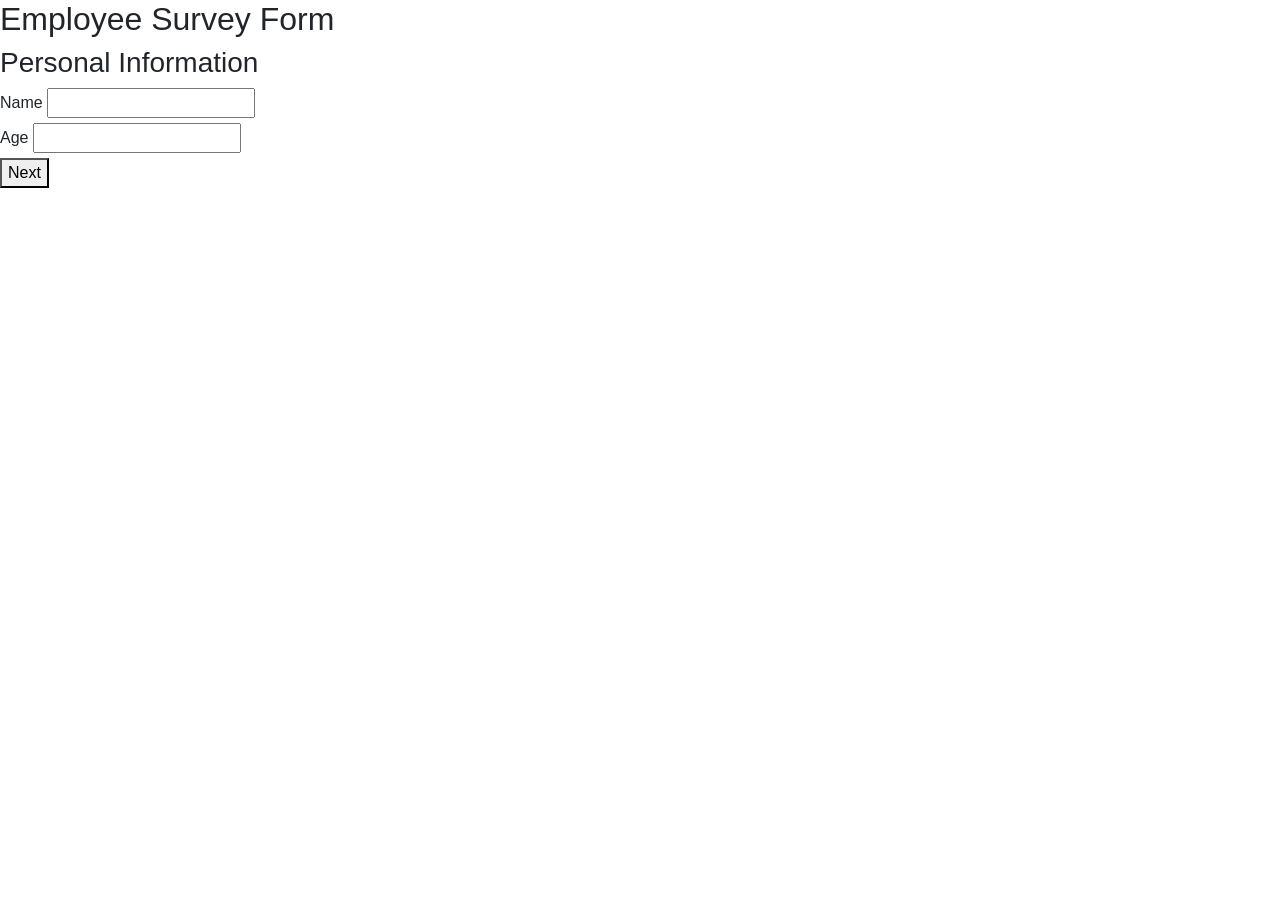
==== form.html @ 0602d2e2 "partie html" ====
<!DOCTYPE html>
<html lang="en">
<head>
    <meta charset="UTF-8">
    <meta name="viewport" content="width=device-width, initial-scale=1.0">
    <title>Employee Survey Form</title>
    <link rel="stylesheet" href="https://maxcdn.bootstrapcdn.com/bootstrap/4.5.2/css/bootstrap.min.css">
</head>
<body>

<div class="">
    <h2 class="">Employee Survey Form</h2>

    <!-- section d'information personnel -->
    <div class="">
        <h3>Personal Information</h3>
        <form id="employeeForm">
            <div class="">
                <label for="name">Name</label>
                <input type="text" id="name" name="name">
            </div>
            <div class="">
                <label for="age">Age</label>
                <input type="number" id="age" name="age">
            </div>
            <button type="button">Next</button>
        </form>
    </div>

    <!-- section de contact profissionel -->
    <div class="" style="display: none;">
        <h3>Professional Contact</h3>
        <div class="">
            <label for="email">Email</label>
            <input type="email" id="email" name="email">
        </div>
        <div class="">
            <label for="phone">Phone Number</label>
            <input type="tel" id="phone" name="phone">
        </div>
        <button type="button">Back</button>
        <button type="button">Next</button>
    </div>

    <!-- feedback d'Experience de travail -->
    <div class="" style="display: none;">
        <h3>Work Experience Feedback</h3>
        <div class="">
            <label for="comments">Comments on Work Satisfaction</label>
            <textarea id="comments" name="comments" rows="4"></textarea>
        </div>
        <button type="button">Back</button>
        <button type="submit">Submit</button>
    </div>

</div>

</body>
</html>
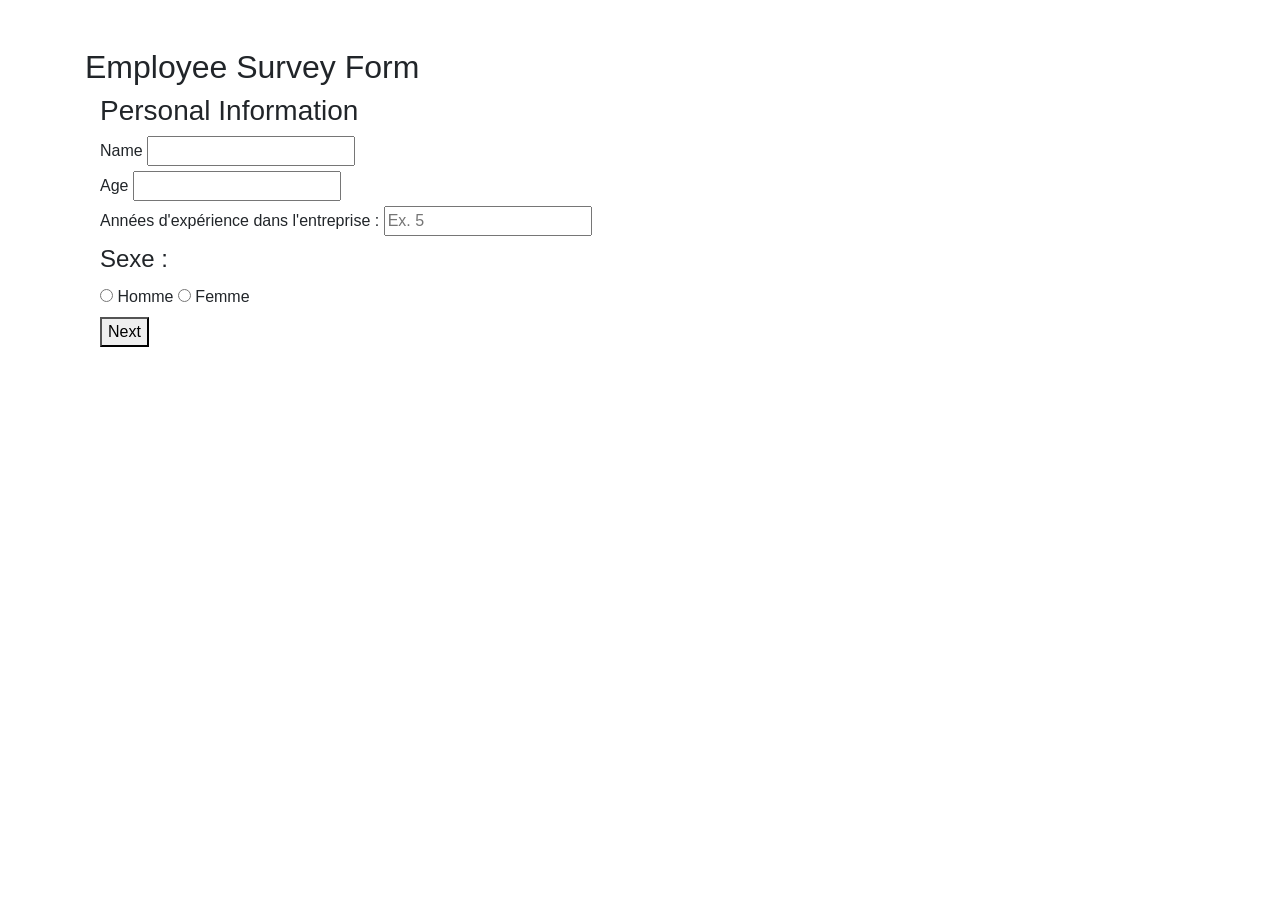
==== commit 4ed49637: "continuation html et cmnc bootstrap" ====
--- a/form.html
+++ b/form.html
@@ -8,11 +8,11 @@
 </head>
 <body>
 
-<div class="">
+<div class="container mt-5">
     <h2 class="">Employee Survey Form</h2>
 
     <!-- section d'information personnel -->
-    <div class="">
+    <div class="container ">
         <h3>Personal Information</h3>
         <form id="employeeForm">
             <div class="">
@@ -23,6 +23,22 @@
                 <label for="age">Age</label>
                 <input type="number" id="age" name="age">
             </div>
+            <div>
+                <label for="experience">Années d'expérience dans l'entreprise :</label>
+                <input type="number" id="experience" name="experience" min="0" placeholder="Ex. 5">
+            </div>
+            <fieldset>
+                <legend>Sexe :</legend>
+                
+                <label for="homme">
+                  <input type="radio" id="homme" name="sexe" value="homme">
+                  Homme
+                </label>
+                <label for="femme">
+                  <input type="radio" id="femme" name="sexe" value="femme">
+                  Femme
+                </label>
+            </fieldset>
             <button type="button">Next</button>
         </form>
     </div>
@@ -38,6 +54,17 @@
             <label for="phone">Phone Number</label>
             <input type="tel" id="phone" name="phone">
         </div>
+        <label for="poste-actuel">Poste actuel :</label>
+        <label for="poste-actuel">Poste actuel :</label>
+        <input type="text" id="poste-actuel" name="poste-actuel" placeholder="Ex. Ingénieur, Directeur">
+        <label for="departement">Département :</label>
+        <select id="departement" name="departement">
+            <option value="rh">Ressources Humaines</option>
+            <option value="informatique">Informatique</option>
+            <option value="marketing">Marketing</option>
+            <option value="finance">Finance</option>
+            <option value="autre">Autre</option>
+        </select>
         <button type="button">Back</button>
         <button type="button">Next</button>
     </div>
@@ -49,6 +76,29 @@
             <label for="comments">Comments on Work Satisfaction</label>
             <textarea id="comments" name="comments" rows="4"></textarea>
         </div>
+        <fieldset>
+            <legend>Comment évalueriez-vous votre satisfaction au travail ? (1 = Pas satisfait, 10 = Très satisfait)</legend>
+            <label><input type="radio" name="satisfaction" value="1"> 1</label>
+            <label><input type="radio" name="satisfaction" value="2"> 2</label>
+            <label><input type="radio" name="satisfaction" value="3"> 3</label>
+            <label><input type="radio" name="satisfaction" value="4"> 4</label>
+            <label><input type="radio" name="satisfaction" value="5"> 5</label>
+            <label><input type="radio" name="satisfaction" value="6"> 6</label>
+            <label><input type="radio" name="satisfaction" value="7"> 7</label>
+            <label><input type="radio" name="satisfaction" value="8"> 8</label>
+            <label><input type="radio" name="satisfaction" value="9"> 9</label>
+            <label><input type="radio" name="satisfaction" value="10"> 10</label>
+          </fieldset>
+          <fieldset>
+            <legend>Quels sont les aspects de votre travail que vous appréciez le plus ?</legend>
+            <label><input type="checkbox" name="aspects" value="autonomie"> Autonomie</label>
+            <label><input type="checkbox" name="aspects" value="travail_equipe"> Travail en équipe</label>
+            <label><input type="checkbox" name="aspects" value="salaire"> Salaire</label>
+            <label><input type="checkbox" name="aspects" value="environnement"> Environnement de travail</label>
+            <label><input type="checkbox" name="aspects" value="opportunites"> Opportunités de développement</label>
+            <label><input type="checkbox" name="aspects" value="autre"> Autre (précisez ci-dessous)</label>
+          </fieldset>
+          <input type="text" name="aspects_autre" placeholder="Précisions supplémentaires">
         <button type="button">Back</button>
         <button type="submit">Submit</button>
     </div>
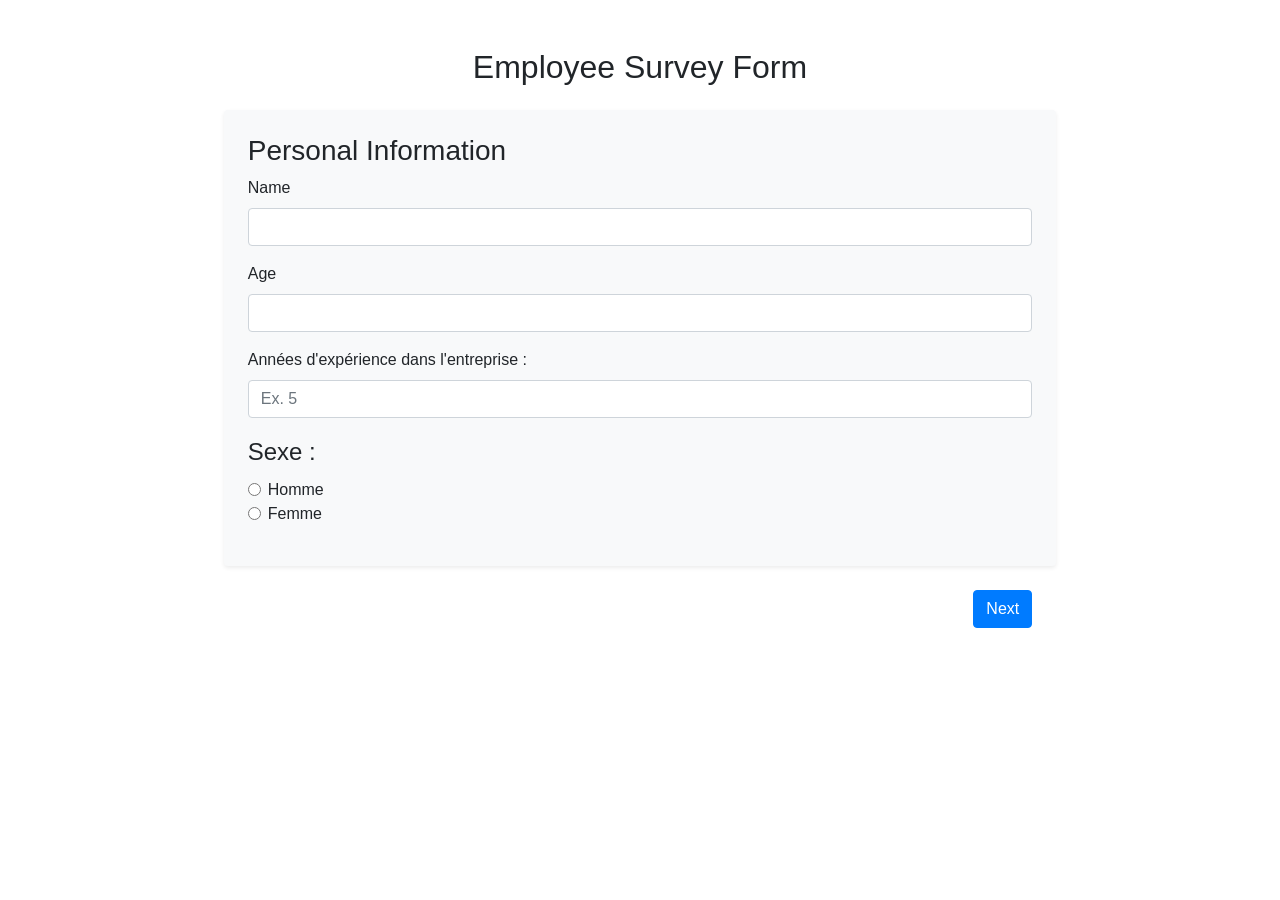
==== commit ad1d1288: "js applied switch sections" ====
--- a/form.html
+++ b/form.html
@@ -5,105 +5,145 @@
     <meta name="viewport" content="width=device-width, initial-scale=1.0">
     <title>Employee Survey Form</title>
     <link rel="stylesheet" href="https://maxcdn.bootstrapcdn.com/bootstrap/4.5.2/css/bootstrap.min.css">
+    <script src="scripts/scripts.js" defer></script>
 </head>
 <body>
 
 <div class="container mt-5">
-    <h2 class="">Employee Survey Form</h2>
+    <h2 class="text-center mb-4">Employee Survey Form</h2>
 
     <!-- section d'information personnel -->
-    <div class="container ">
+    <div class="personal info bg-light p-4 rounded shadow-sm mb-4 w-75 mx-auto form-section">
         <h3>Personal Information</h3>
-        <form id="employeeForm">
-            <div class="">
+        <form id="">
+            <div class="form-group">
                 <label for="name">Name</label>
-                <input type="text" id="name" name="name">
+                <input type="text" id="name" name="name" class="form-control" required>
             </div>
-            <div class="">
+            <div class="form-group">
                 <label for="age">Age</label>
-                <input type="number" id="age" name="age">
+                <input type="number" id="age" class="form-control" name="age" required>
             </div>
-            <div>
+            <div class="form-group">
                 <label for="experience">Années d'expérience dans l'entreprise :</label>
-                <input type="number" id="experience" name="experience" min="0" placeholder="Ex. 5">
+                <input type="number" id="experience" name="experience" class="form-control" min="0" placeholder="Ex. 5">
             </div>
-            <fieldset>
+            <fieldset class="form-group">
                 <legend>Sexe :</legend>
-                
-                <label for="homme">
-                  <input type="radio" id="homme" name="sexe" value="homme">
-                  Homme
-                </label>
-                <label for="femme">
-                  <input type="radio" id="femme" name="sexe" value="femme">
-                  Femme
-                </label>
+                <div class="form-check">
+                    <input type="radio" id="homme" name="sexe" class="form-check-input" value="homme">
+                    <label for="homme" class="form-check-label">Homme</label>
+                </div>
+                <div class="form-check">
+                    <input type="radio" id="femme" name="sexe" class="form-check-input" value="femme">
+                    <label for="femme" class="form-check-label">Femme</label>
+                </div>
             </fieldset>
-            <button type="button">Next</button>
+            <button type="button" class="btn btn-primary next-button float-right mt-5">Next</button>
         </form>
     </div>
 
     <!-- section de contact profissionel -->
-    <div class="" style="display: none;">
+    <div class="contact-info form-section" style="display: none;">
         <h3>Professional Contact</h3>
-        <div class="">
+        <div class="form-group">
             <label for="email">Email</label>
-            <input type="email" id="email" name="email">
+            <input type="email" id="email" name="email" class="form-control" required>
         </div>
-        <div class="">
+        <div class="form-group">
             <label for="phone">Phone Number</label>
-            <input type="tel" id="phone" name="phone">
+            <input type="tel" id="phone" name="phone" class="form-control" required>
         </div>
-        <label for="poste-actuel">Poste actuel :</label>
-        <label for="poste-actuel">Poste actuel :</label>
-        <input type="text" id="poste-actuel" name="poste-actuel" placeholder="Ex. Ingénieur, Directeur">
-        <label for="departement">Département :</label>
-        <select id="departement" name="departement">
-            <option value="rh">Ressources Humaines</option>
-            <option value="informatique">Informatique</option>
-            <option value="marketing">Marketing</option>
-            <option value="finance">Finance</option>
-            <option value="autre">Autre</option>
-        </select>
-        <button type="button">Back</button>
-        <button type="button">Next</button>
+        <div class="form-group">
+            <label for="poste-actuel">Poste actuel :</label>
+            <input type="text" id="poste-actuel" name="poste-actuel" class="form-control" placeholder="Ex. Ingénieur, Directeur">
+        </div>
+        <div class="form-group">
+            <label for="departement">Département :</label>
+            <select id="departement" name="departement" class="form-control">
+                <option value="rh">Ressources Humaines</option>
+                <option value="informatique">Informatique</option>
+                <option value="marketing">Marketing</option>
+                <option value="finance">Finance</option>
+                <option value="autre">Autre</option>
+            </select>
+        </div>
+        <button type="button" class="btn btn-secondary back-button">Back</button>
+        <button type="button" class="btn btn-primary next-button">Next</button>
     </div>
 
     <!-- feedback d'Experience de travail -->
-    <div class="" style="display: none;">
+    <div class="feedback form-section" style="display: none;">
         <h3>Work Experience Feedback</h3>
-        <div class="">
+        <div class="form-group">
+        <form id="employeeForm" >
             <label for="comments">Comments on Work Satisfaction</label>
-            <textarea id="comments" name="comments" rows="4"></textarea>
+            <textarea id="comments" name="comments" rows="4" class="form-control"></textarea>
         </div>
-        <fieldset>
+        <fieldset class="form-group">
             <legend>Comment évalueriez-vous votre satisfaction au travail ? (1 = Pas satisfait, 10 = Très satisfait)</legend>
-            <label><input type="radio" name="satisfaction" value="1"> 1</label>
-            <label><input type="radio" name="satisfaction" value="2"> 2</label>
-            <label><input type="radio" name="satisfaction" value="3"> 3</label>
-            <label><input type="radio" name="satisfaction" value="4"> 4</label>
-            <label><input type="radio" name="satisfaction" value="5"> 5</label>
-            <label><input type="radio" name="satisfaction" value="6"> 6</label>
-            <label><input type="radio" name="satisfaction" value="7"> 7</label>
-            <label><input type="radio" name="satisfaction" value="8"> 8</label>
-            <label><input type="radio" name="satisfaction" value="9"> 9</label>
-            <label><input type="radio" name="satisfaction" value="10"> 10</label>
-          </fieldset>
-          <fieldset>
+            <div class="form-check">
+                <label><input type="radio" name="satisfaction" value="1" class="form-check-input"> 1</label>
+            </div>
+            <div class="form-check">
+                <label><input type="radio" name="satisfaction" value="2" class="form-check-input"> 2</label>
+            </div>
+            <div class="form-check">
+                <label><input type="radio" name="satisfaction" value="3" class="form-check-input"> 3</label>
+            </div>
+            <div class="form-check">
+                <label><input type="radio" name="satisfaction" value="4" class="form-check-input"> 4</label>
+            </div>
+            <div class="form-check">
+                <label><input type="radio" name="satisfaction" value="5" class="form-check-input"> 5</label>
+            </div>
+            <div class="form-check">
+                <label><input type="radio" name="satisfaction" value="6" class="form-check-input"> 6</label>
+            </div>
+            <div class="form-check">
+                <label><input type="radio" name="satisfaction" value="7" class="form-check-input"> 7</label>
+            </div>
+            <div class="form-check">
+                <label><input type="radio" name="satisfaction" value="8" class="form-check-input"> 8</label>
+            </div>
+            <div class="form-check">
+                <label><input type="radio" name="satisfaction" value="9" class="form-check-input"> 9</label>
+            </div>
+            <div class="form-check">
+                <label><input type="radio" name="satisfaction" value="10" class="form-check-input"> 10</label>
+            </div>
+        </fieldset>
+
+        <fieldset class="form-group">
             <legend>Quels sont les aspects de votre travail que vous appréciez le plus ?</legend>
-            <label><input type="checkbox" name="aspects" value="autonomie"> Autonomie</label>
-            <label><input type="checkbox" name="aspects" value="travail_equipe"> Travail en équipe</label>
-            <label><input type="checkbox" name="aspects" value="salaire"> Salaire</label>
-            <label><input type="checkbox" name="aspects" value="environnement"> Environnement de travail</label>
-            <label><input type="checkbox" name="aspects" value="opportunites"> Opportunités de développement</label>
-            <label><input type="checkbox" name="aspects" value="autre"> Autre (précisez ci-dessous)</label>
-          </fieldset>
-          <input type="text" name="aspects_autre" placeholder="Précisions supplémentaires">
-        <button type="button">Back</button>
-        <button type="submit">Submit</button>
+            <div class="form-check">
+                <label><input type="checkbox" name="aspects" value="autonomie" class="form-check-input"> Autonomie</label>
+            </div>
+            <div class="form-check">
+                <label><input type="checkbox" name="aspects" value="travail_equipe" class="form-check-input"> Travail en équipe</label>
+            </div>
+            <div class="form-check">
+                <label><input type="checkbox" name="aspects" value="salaire" class="form-check-input"> Salaire</label>
+            </div>
+            <div class="form-check">
+                <label><input type="checkbox" name="aspects" value="environnement" class="form-check-input"> Environnement de travail</label>
+            </div>
+            <div class="form-check">
+                <label><input type="checkbox" name="aspects" value="opportunites" class="form-check-input"> Opportunités de développement</label>
+            </div>
+            <div class="form-check">
+                <label><input type="checkbox" name="aspects" value="autre" class="form-check-input"> Autre (précisez ci-dessous)</label>
+            </div>
+        </fieldset>
+        <input type="text" name="aspects_autre" class="form-control" placeholder="Précisions supplémentaires">
+        <button type="button" class="btn btn-secondary back-button">Back</button>
+        <button type="submit" class="btn btn-primary next-button">Submit</button>
+    </form>
     </div>
 
 </div>
-
+<script src="https://code.jquery.com/jquery-3.5.1.min.js"></script>
+<script src="https://cdn.jsdelivr.net/npm/@popperjs/core@2.0.7/dist/umd/popper.min.js"></script>
+<script src="https://maxcdn.bootstrapcdn.com/bootstrap/4.5.2/js/bootstrap.min.js"></script>
 </body>
 </html>
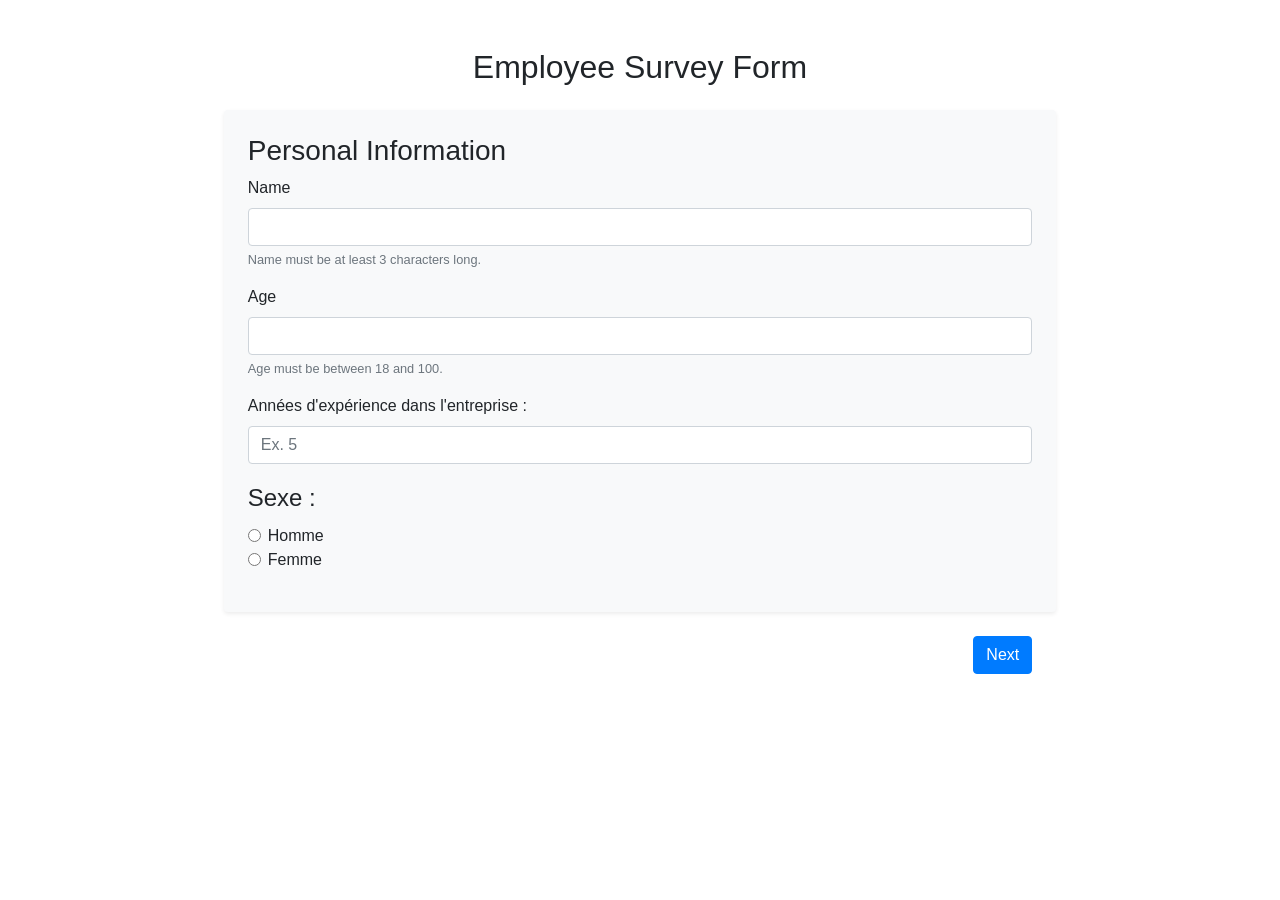
==== commit 78e5c935: "validation 1 & 2" ====
--- a/form.html
+++ b/form.html
@@ -6,6 +6,7 @@
     <title>Employee Survey Form</title>
     <link rel="stylesheet" href="https://maxcdn.bootstrapcdn.com/bootstrap/4.5.2/css/bootstrap.min.css">
     <script src="scripts/scripts.js" defer></script>
+    <style src="styles/style.css"></style>
 </head>
 <body>
 
@@ -19,10 +20,12 @@
             <div class="form-group">
                 <label for="name">Name</label>
                 <input type="text" id="name" name="name" class="form-control" required>
+                <small class="form-text text-muted">Name must be at least 3 characters long.</small>
             </div>
             <div class="form-group">
                 <label for="age">Age</label>
-                <input type="number" id="age" class="form-control" name="age" required>
+                <input type="number" id="age" class="form-control" name="age" min="18" max="100" required>
+                <small class="form-text text-muted">Age must be between 18 and 100.</small>
             </div>
             <div class="form-group">
                 <label for="experience">Années d'expérience dans l'entreprise :</label>
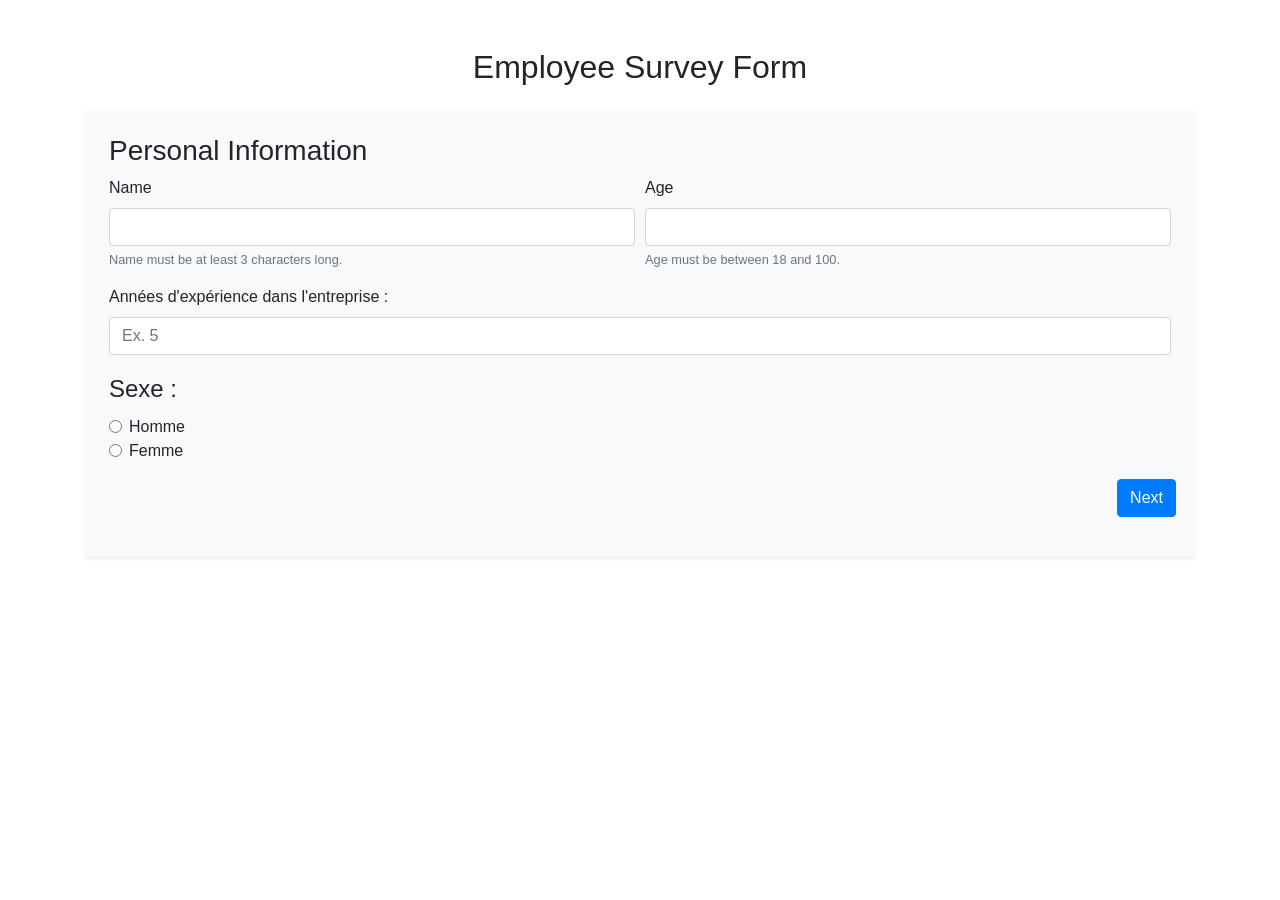
==== commit e810b5fd: "rt validation F" ====
--- a/form.html
+++ b/form.html
@@ -5,8 +5,8 @@
     <meta name="viewport" content="width=device-width, initial-scale=1.0">
     <title>Employee Survey Form</title>
     <link rel="stylesheet" href="https://maxcdn.bootstrapcdn.com/bootstrap/4.5.2/css/bootstrap.min.css">
+    <link rel="stylesheet" href="styles.css"> 
     <script src="scripts/scripts.js" defer></script>
-    <style src="styles/style.css"></style>
 </head>
 <body>
 
@@ -14,18 +14,20 @@
     <h2 class="text-center mb-4">Employee Survey Form</h2>
 
     <!-- section d'information personnel -->
-    <div class="personal info bg-light p-4 rounded shadow-sm mb-4 w-75 mx-auto form-section">
+    <div class="personal-info bg-light p-4 rounded shadow-sm mb-4 form-section">
         <h3>Personal Information</h3>
         <form id="">
-            <div class="form-group">
-                <label for="name">Name</label>
-                <input type="text" id="name" name="name" class="form-control" required>
-                <small class="form-text text-muted">Name must be at least 3 characters long.</small>
-            </div>
-            <div class="form-group">
-                <label for="age">Age</label>
-                <input type="number" id="age" class="form-control" name="age" min="18" max="100" required>
-                <small class="form-text text-muted">Age must be between 18 and 100.</small>
+            <div class="form-row">
+                <div class="form-group col-md-6">
+                    <label for="name">Name</label>
+                    <input type="text" id="name" name="name" class="form-control" required>
+                    <small class="form-text text-muted">Name must be at least 3 characters long.</small>
+                </div>
+                <div class="form-group col-md-6">
+                    <label for="age">Age</label>
+                    <input type="number" id="age" class="form-control" name="age" min="18" max="100" required>
+                    <small class="form-text text-muted">Age must be between 18 and 100.</small>
+                </div>
             </div>
             <div class="form-group">
                 <label for="experience">Années d'expérience dans l'entreprise :</label>
@@ -42,111 +44,125 @@
                     <label for="femme" class="form-check-label">Femme</label>
                 </div>
             </fieldset>
-            <button type="button" class="btn btn-primary next-button float-right mt-5">Next</button>
+            <div class="form-row justify-content-end">
+                <div class="form-group">
+                    <button type="button" class="btn btn-primary next-button">Next</button>
+                </div>
+            </div>
         </form>
     </div>
 
     <!-- section de contact profissionel -->
-    <div class="contact-info form-section" style="display: none;">
+    <div class="bg-light contact-info form-section" style="display: none;">
         <h3>Professional Contact</h3>
-        <div class="form-group">
-            <label for="email">Email</label>
-            <input type="email" id="email" name="email" class="form-control" required>
-        </div>
-        <div class="form-group">
-            <label for="phone">Phone Number</label>
-            <input type="tel" id="phone" name="phone" class="form-control" required>
-        </div>
-        <div class="form-group">
-            <label for="poste-actuel">Poste actuel :</label>
-            <input type="text" id="poste-actuel" name="poste-actuel" class="form-control" placeholder="Ex. Ingénieur, Directeur">
-        </div>
-        <div class="form-group">
-            <label for="departement">Département :</label>
-            <select id="departement" name="departement" class="form-control">
-                <option value="rh">Ressources Humaines</option>
-                <option value="informatique">Informatique</option>
-                <option value="marketing">Marketing</option>
-                <option value="finance">Finance</option>
-                <option value="autre">Autre</option>
-            </select>
-        </div>
-        <button type="button" class="btn btn-secondary back-button">Back</button>
-        <button type="button" class="btn btn-primary next-button">Next</button>
+        <form>
+            <div class="form-row">
+                <div class="form-group col-md-6">
+                    <label for="email">Email</label>
+                    <input type="email" id="email" name="email" class="form-control" required>
+                </div>
+                <div class="form-group col-md-6">
+                    <label for="phone">Phone Number</label>
+                    <input type="tel" id="phone" name="phone" class="form-control" required>
+                </div>
+            </div>
+            <div class="form-group">
+                <label for="poste-actuel">Poste actuel :</label>
+                <input type="text" id="poste-actuel" name="poste-actuel" class="form-control" placeholder="Ex. Ingénieur, Directeur">
+            </div>
+            <div class="form-group">
+                <label for="departement">Département :</label>
+                <select id="departement" name="departement" class="form-control">
+                    <option value="rh">Ressources Humaines</option>
+                    <option value="informatique">Informatique</option>
+                    <option value="marketing">Marketing</option>
+                    <option value="finance">Finance</option>
+                    <option value="autre">Autre</option>
+                </select>
+            </div>
+            <div class="form-row justify-content-end">
+                <div class="form-group">
+                    <button type="button" class="btn btn-secondary back-button">Back</button>
+                    <button type="button" class="btn btn-primary next-button">Next</button>
+                </div>
+            </div>
+        </form>
     </div>
 
     <!-- feedback d'Experience de travail -->
-    <div class="feedback form-section" style="display: none;">
+    <div class="bg-light feedback form-section" style="display: none;">
         <h3>Work Experience Feedback</h3>
-        <div class="form-group">
-        <form id="employeeForm" >
-            <label for="comments">Comments on Work Satisfaction</label>
-            <textarea id="comments" name="comments" rows="4" class="form-control"></textarea>
-        </div>
-        <fieldset class="form-group">
-            <legend>Comment évalueriez-vous votre satisfaction au travail ? (1 = Pas satisfait, 10 = Très satisfait)</legend>
-            <div class="form-check">
-                <label><input type="radio" name="satisfaction" value="1" class="form-check-input"> 1</label>
+        <form id="employeeForm">
+            <div class="form-group">
+                <label for="comments">Comments on Work Satisfaction</label>
+                <textarea id="comments" name="comments" rows="4" class="form-control"></textarea>
             </div>
-            <div class="form-check">
-                <label><input type="radio" name="satisfaction" value="2" class="form-check-input"> 2</label>
+            <fieldset class="form-group">
+                <legend>Comment évalueriez-vous votre satisfaction au travail ? (1 = Pas satisfait, 10 = Très satisfait)</legend>
+                <div class="form-check">
+                    <label><input type="radio" name="satisfaction" value="1" class="form-check-input"> 1</label>
+                </div>
+                <div class="form-check">
+                    <label><input type="radio" name="satisfaction" value="2" class="form-check-input"> 2</label>
+                </div>
+                <div class="form-check">
+                    <label><input type="radio" name="satisfaction" value="3" class="form-check-input"> 3</label>
+                </div>
+                <div class="form-check">
+                    <label><input type="radio" name="satisfaction" value="4" class="form-check-input"> 4</label>
+                </div>
+                <div class="form-check">
+                    <label><input type="radio" name="satisfaction" value="5" class="form-check-input"> 5</label>
+                </div>
+                <div class="form-check">
+                    <label><input type="radio" name="satisfaction" value="6" class="form-check-input"> 6</label>
+                </div>
+                <div class="form-check">
+                    <label><input type="radio" name="satisfaction" value="7" class="form-check-input"> 7</label>
+                </div>
+                <div class="form-check">
+                    <label><input type="radio" name="satisfaction" value="8" class="form-check-input"> 8</label>
+                </div>
+                <div class="form-check">
+                    <label><input type="radio" name="satisfaction" value="9" class="form-check-input"> 9</label>
+                </div>
+                <div class="form-check">
+                    <label><input type="radio" name="satisfaction" value="10" class="form-check-input"> 10</label>
+                </div>
+            </fieldset>
+            <fieldset class="form-group">
+                <legend>Quels sont les aspects de votre travail que vous appréciez le plus ?</legend>
+                <div class="form-check">
+                    <label><input type="checkbox" name="aspects" value="autonomie" class="form-check-input"> Autonomie</label>
+                </div>
+                <div class="form-check">
+                    <label><input type="checkbox" name="aspects" value="travail_equipe" class="form-check-input"> Travail en équipe</label>
+                </div>
+                <div class="form-check">
+                    <label><input type="checkbox" name="aspects" value="salaire" class="form-check-input"> Salaire</label>
+                </div>
+                <div class="form-check">
+                    <label><input type="checkbox" name="aspects" value="environnement" class="form-check-input"> Environnement de travail</label>
+                </div>
+                <div class="form-check">
+                    <label><input type="checkbox" name="aspects" value="opportunites" class="form-check-input"> Opportunités de développement</label>
+                </div>
+                <div class="form-check">
+                    <label><input type="checkbox" name="aspects" value="autre" class="form-check-input"> Autre (précisez ci-dessous)</label>
+                </div>
+            </fieldset>
+            <input type="text" name="aspects_autre" class="form-control" placeholder="Précisions supplémentaires">
+            <div class="form-row justify-content-end">
+                <div class="form-group">
+                    <button type="button" class="btn btn-secondary back-button">Back</button>
+                    <button type="button" class="btn btn-primary next-button" disabled>Submit</button>
+                </div>
             </div>
-            <div class="form-check">
-                <label><input type="radio" name="satisfaction" value="3" class="form-check-input"> 3</label>
-            </div>
-            <div class="form-check">
-                <label><input type="radio" name="satisfaction" value="4" class="form-check-input"> 4</label>
-            </div>
-            <div class="form-check">
-                <label><input type="radio" name="satisfaction" value="5" class="form-check-input"> 5</label>
-            </div>
-            <div class="form-check">
-                <label><input type="radio" name="satisfaction" value="6" class="form-check-input"> 6</label>
-            </div>
-            <div class="form-check">
-                <label><input type="radio" name="satisfaction" value="7" class="form-check-input"> 7</label>
-            </div>
-            <div class="form-check">
-                <label><input type="radio" name="satisfaction" value="8" class="form-check-input"> 8</label>
-            </div>
-            <div class="form-check">
-                <label><input type="radio" name="satisfaction" value="9" class="form-check-input"> 9</label>
-            </div>
-            <div class="form-check">
-                <label><input type="radio" name="satisfaction" value="10" class="form-check-input"> 10</label>
-            </div>
-        </fieldset>
-
-        <fieldset class="form-group">
-            <legend>Quels sont les aspects de votre travail que vous appréciez le plus ?</legend>
-            <div class="form-check">
-                <label><input type="checkbox" name="aspects" value="autonomie" class="form-check-input"> Autonomie</label>
-            </div>
-            <div class="form-check">
-                <label><input type="checkbox" name="aspects" value="travail_equipe" class="form-check-input"> Travail en équipe</label>
-            </div>
-            <div class="form-check">
-                <label><input type="checkbox" name="aspects" value="salaire" class="form-check-input"> Salaire</label>
-            </div>
-            <div class="form-check">
-                <label><input type="checkbox" name="aspects" value="environnement" class="form-check-input"> Environnement de travail</label>
-            </div>
-            <div class="form-check">
-                <label><input type="checkbox" name="aspects" value="opportunites" class="form-check-input"> Opportunités de développement</label>
-            </div>
-            <div class="form-check">
-                <label><input type="checkbox" name="aspects" value="autre" class="form-check-input"> Autre (précisez ci-dessous)</label>
-            </div>
-        </fieldset>
-        <input type="text" name="aspects_autre" class="form-control" placeholder="Précisions supplémentaires">
-        <button type="button" class="btn btn-secondary back-button">Back</button>
-        <button type="submit" class="btn btn-primary next-button">Submit</button>
-    </form>
+        </form>
     </div>
 
 </div>
+
 <script src="https://code.jquery.com/jquery-3.5.1.min.js"></script>
-<script src="https://cdn.jsdelivr.net/npm/@popperjs/core@2.0.7/dist/umd/popper.min.js"></script>
-<script src="https://maxcdn.bootstrapcdn.com/bootstrap/4.5.2/js/bootstrap.min.js"></script>
-</body>
-</html>
+<script src="https://cdn
+
